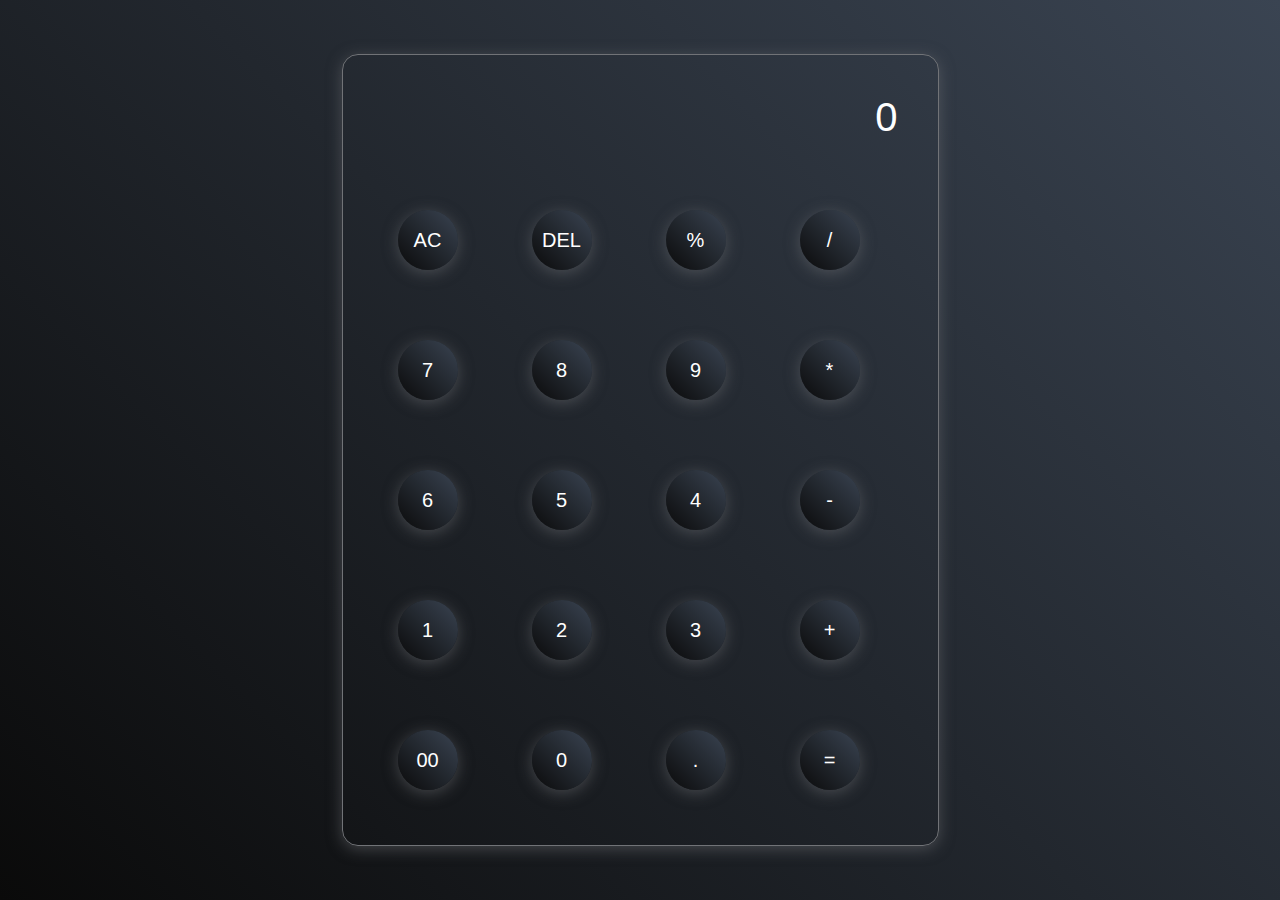
==== Caclulator/index.html @ 9183eba7 "All projects pushed" ====
<!DOCTYPE html>
<html lang="en">
<head>
    <meta charset="UTF-8">
    <meta name="viewport" content="width=device-width, initial-scale=1.0">
    <title>Document</title>
    <link rel="stylesheet" href="styles.css">
</head>
<body>
    <div class="calculator">
        <input id="inputBox" type="text" name="" id="" placeholder="0">
        <div>
            <button class="operators">AC</button>
            <button class="operators">DEL</button>
            <button class="operators">%</button>
            <button class="operators">/</button>
        </div>
        <div>
            <button>7</button>
            <button>8</button>
            <button>9</button>
            <button class="operators">*</button>
        </div>
        <div>
            <button>6</button>
            <button>5</button>
            <button>4</button>
            <button class="operators">-</button>
        </div>
        <div>
            <button>1</button>
            <button>2</button>
            <button>3</button>
            <button class="operators">+</button>
        </div>
        <div>
            <button>00</button>
            <button>0</button>
            <button>.</button>
            <button class="equalsTo">=</button>
        </div>
    </div>  
</body>
<script src="js.js"></script>
</html>
---- Caclulator/styles.css ----
*{
    margin: 0;
    padding: 0;
}
body{
    width:100%;
    height: 100vh;
    display: flex;
    justify-content: center;
    align-items: center;
    background: linear-gradient(45deg, #0a0a0a, #3a4452);
}
.calculator{
    border: 1px solid #717377;
    padding: 20px;
    border-radius: 16px;
    box-shadow: 0px 3px 15px rgb(113, 115, 119, 0.5) ;
}

input{
    background: transparent;
    padding: 20px;
    border: none;
    background: transparent;
    margin-bottom: 15px;
    cursor: pointer;
    color: white;
    font-size: 40px;
    text-align: right;
}
input::placeholder{
    color: white;
}
button{
    border: none;
    width: 60px;
    height: 60px;
    margin: 35px;
    border-radius: 50%;
    cursor: pointer;
    background: linear-gradient(45deg, #0a0a0a, #3a4452);
    color: white;
    box-shadow: 0px 3px 15px rgb(113, 115, 119, 0.5);
    font-size: 20px;
}
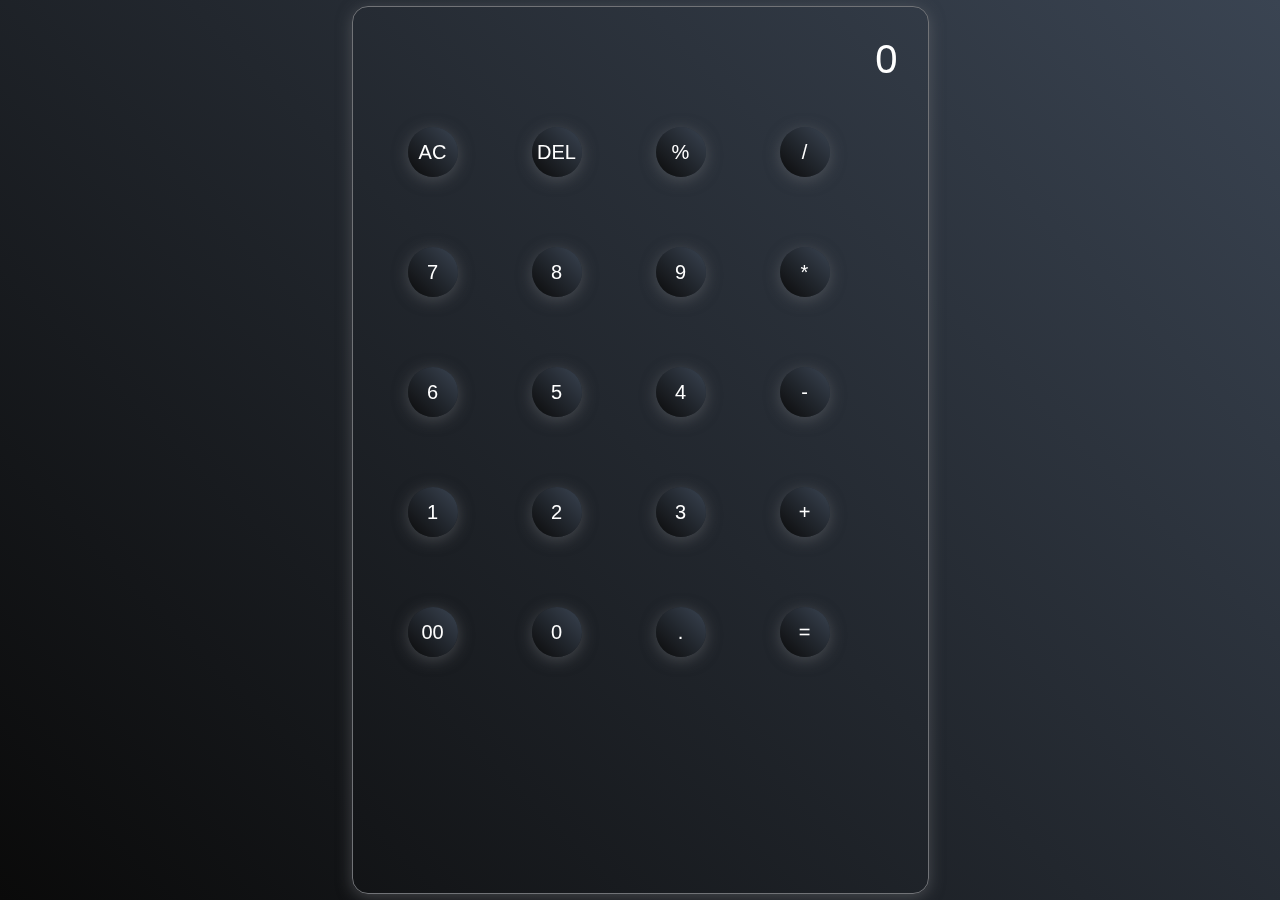
==== commit 061dd5d1: "readme file created" ====
--- a/Caclulator/index.html
+++ b/Caclulator/index.html
@@ -7,39 +7,41 @@
     <link rel="stylesheet" href="styles.css">
 </head>
 <body>
-    <div class="calculator">
-        <input id="inputBox" type="text" name="" id="" placeholder="0">
-        <div>
-            <button class="operators">AC</button>
-            <button class="operators">DEL</button>
-            <button class="operators">%</button>
-            <button class="operators">/</button>
-        </div>
-        <div>
-            <button>7</button>
-            <button>8</button>
-            <button>9</button>
-            <button class="operators">*</button>
-        </div>
-        <div>
-            <button>6</button>
-            <button>5</button>
-            <button>4</button>
-            <button class="operators">-</button>
-        </div>
-        <div>
-            <button>1</button>
-            <button>2</button>
-            <button>3</button>
-            <button class="operators">+</button>
-        </div>
-        <div>
-            <button>00</button>
-            <button>0</button>
-            <button>.</button>
-            <button class="equalsTo">=</button>
-        </div>
-    </div>  
+    <div class="calc">
+        <div class="calculator">
+            <input id="inputBox" type="text" name="" id="" placeholder="0">
+            <div>
+                <button class="operators" id="AC">AC</button>
+                <button id="del">DEL</button>
+                <button class="operators">%</button>
+                <button class="operators">/</button>
+            </div>
+            <div>
+                <button id="num">7</button>
+                <button id="num">8</button>
+                <button id="num">9</button>
+                <button class="operators">*</button>
+            </div>
+            <div>
+                <button id="num">6</button>
+                <button id="num">5</button>
+                <button id="num">4</button>
+                <button class="operators">-</button>
+            </div>
+            <div>
+                <button id="num">1</button>
+                <button id="num">2</button>
+                <button id="num">3</button>
+                <button class="operators">+</button>
+            </div>
+            <div>
+                <button id="num">00</button>
+                <button id="num">0</button>
+                <button id="dot">.</button>
+                <button class="equalsTo">=</button>
+            </div>
+        </div>  
+    </div>
 </body>
 <script src="js.js"></script>
 </html>--- a/Caclulator/styles.css
+++ b/Caclulator/styles.css
@@ -5,12 +5,20 @@
 body{
     width:100%;
     height: 100vh;
+    background: linear-gradient(45deg, #0a0a0a, #3a4452);
+}
+
+.calc{
+    position:fixed;
+    width: 100%;
+    height: 100%;
     display: flex;
     justify-content: center;
     align-items: center;
-    background: linear-gradient(45deg, #0a0a0a, #3a4452);
 }
 .calculator{
+    position:relative;
+    height: 94%;
     border: 1px solid #717377;
     padding: 20px;
     border-radius: 16px;
@@ -19,10 +27,10 @@
 
 input{
     background: transparent;
-    padding: 20px;
+    padding: 10px;
     border: none;
     background: transparent;
-    margin-bottom: 15px;
+    /* margin-bottom: 15px; */
     cursor: pointer;
     color: white;
     font-size: 40px;
@@ -33,8 +41,8 @@
 }
 button{
     border: none;
-    width: 60px;
-    height: 60px;
+    width: 50px;
+    height: 50px;
     margin: 35px;
     border-radius: 50%;
     cursor: pointer;
